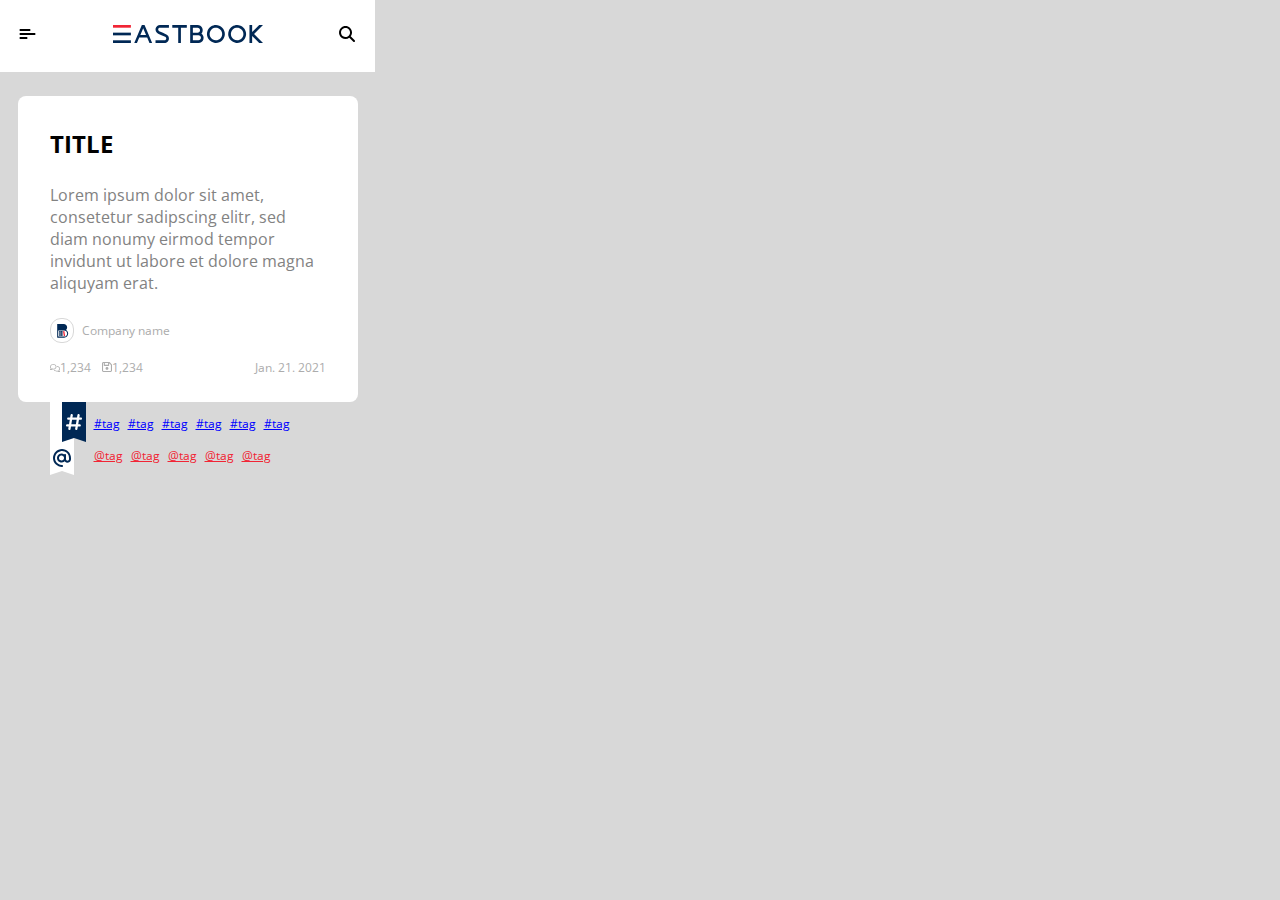
==== index.html @ 0030a7d3 "first version" ====
<!DOCTYPE html>
<html>
  <head>
    <meta charset="UTF-8" />
    <meta name="viewport" content="width=device-width, initial-scale=1.0, maximum-scale=1.0" />
    <link rel="shortcut icon" type="image/png" href="https://animaproject.s3.amazonaws.com/home/favicon.png" />
    <meta name="og:type" content="website" />
    <meta name="twitter:card" content="photo" />

    <link rel="stylesheet" type="text/css" href="css/main.css" />
    <link rel="stylesheet" type="text/css" href="css/styleguide.css" />

  </head>
    
    
  <body>
    <input type="hidden" id="anPageName" name="page" value="main-feed" />
    <div class="main-feed">
      
    <nav class="navigationbar-header">
        <a href=""><img class="ico-menu" src="img/ico-menu@2x.svg"></a>
        <a href=""><img class="logo-typo-eastbook" src="img/logo-typo-eastbook@2x.svg"></a>
        <a href=""><img class="ico-search" src="img/ico-search@2x.svg"></a>
    </nav>
        
        
      <section>
          <header>
          
          </header>
          
        <article class="feed-post">
          <h2 class="feed-post-title">TITLE</h2>
          <p class="feed-post-body">
            Lorem ipsum dolor sit amet, consetetur sadipscing elitr, sed diam nonumy eirmod tempor invidunt ut labore et
            dolore magna aliquyam erat.
          </p>
            
          <div class="feed-post-footer">
            <a href="" class="feed-post-footer-entity">
                <img src="img/logo-symbol-eastbook@2x.svg">Company name
            </a>
              <div class="feed-post-info">
                <ul>
                    <li><img src="img/count-comment@2x.svg">1,234</li>
                    <li><img src="img/count-save@2x.svg">1,234</li>
                </ul>
                <div class="post-date">Jan. 21. 2021</div>
              </div>
          </div>
        </article>
          <footer>
                <img src="img/tag-ribbon.svg" >
              <nav class="tags">
            <ul class="hashtag">
                <li><a href="">#tag</a></li>
                <li><a href="">#tag</a></li>
                <li><a href="">#tag</a></li>
                <li><a href="">#tag</a></li>
                <li><a href="">#tag</a></li>
                <li><a href="">#tag</a></li>

            </ul>
            <ul class="alphatag">
                <li><a href="">@tag</a></li>
                <li><a href="">@tag</a></li>
                <li><a href="">@tag</a></li>
                <li><a href="">@tag</a></li>
                <li><a href="">@tag</a></li>

            </ul>
            </nav>
        </footer>        
      </section>
    </div>
  </body>
</html>
---- css/main.css ----
/* screen - main-feed */
@import url("https://fonts.googleapis.com/css?family=Open+Sans:400,700");

*{
    margin: 0;
    padding: 0;
    box-sizing: border-box;
}

body{
    background-color: var(--ebk500);

}

.main-feed {
  background-color: var(--ebk500);
  display: flex;
  flex-direction: column;
  width: 375px;
}

.navigationbar-header {
    align-items: center;
    background-color: var(--white);
    display: flex;
    height: 72px;
    width: 375px;
    padding: 0 18px 0 17px;
    justify-content:space-between
}

 .main-feed section {
      display: flex;
      align-items: center;
      flex-direction: column;
      width: 375px;
     margin-bottom: 40px;
}

.main-feed .feed-post {
  background-color: var(--white);
  border-radius: 8px;
  display: flex;
  flex-direction: column;
  margin-top:24px;
  padding: 32px;
    width:340px;
}

.main-feed .feed-post-title {
  margin-bottom: 24px;
}
.main-feed .feed-post-body{
    margin-bottom: 24px;
    color: var(--ebk800);
    white-space : normal;

}

.main-feed .feed-post-footer {
    display: flex;
    flex-direction: column;
    height: 52px;
    width: 276px;
}

.main-feed .feed-post-footer-entity {
    display:flex;
    align-items: center;
    color: var(--ebk700);
    text-decoration: none;
    white-space : nowrap;
    text-overflow: ellipsis;
    font-family: Open Sans;
    font-size: 12px;
    color: var(--ebk700);
    margin-bottom: 16px;
}
.main-feed .feed-post-footer-entity img {
    border: 1px solid var(--ebk500);
    border-radius: 11px;
    margin-right:8px;
}

.main-feed .company-name {
  align-self: center;
  height: 16px;
  letter-spacing: 0;
  line-height: 16px;
  margin-left: 9px;
  min-width: 89px;
}
.feed-post-info{
    display: flex;
    justify-content: space-between;
    font-family: Open Sans;
    font-size: 12px;
    color: var(--ebk700);
}
.main-feed .feed-post-footer ul li{
    display: inline-block;
    padding-right: 8px;
}

.main-feed .count-save {
  height: 10px;
  width: 10px;
}
.main-feed section footer img {
    display: flex;
    margin-right: 8px;
    }
.main-feed section footer {
    display: flex;
    align-items: flex-start;
    width: 276px;
}
section footer ul{
    display: inline-flex;
    flex-wrap: wrap;
    margin-top: 12px;
    width: 232px;
    list-style: none;
}
section footer ul li{
    display: flex;
    text-align: left;
    padding-right: 8px;

}
---- css/styleguide.css ----
:root { 
  --black: #000000;
  --ebk500: #d8d8d8;
  --ebk700: #acacac;
  --ebk800: #828282;
  --ebred: #f12535;
  --white: #ffffff;
 
  --font-size-l: 24px;
  --font-size-m: 16px;
  --font-size-s: 12px;
 
  --font-family-open_sans: "Open Sans", Helvetica;
}

h1{
    font-family: Open Sans;
    font-weight: bold;
    font-size: 30px;
    line-height: 40px;
}

h2{
    font-family: Open Sans;
    font-weight: bold;
    font-size: 24px;
    line-height: 32px;
}
h3{
    font-family: Open Sans;
    font-weight: 600;
    font-size: 20px;
    line-height: 27px;
}
h4{
    font-family: Open Sans;
    font-weight: bold;
    font-size: 16px;
    line-height: 24px;
}
h5{
    font-family: Open Sans;
    font-size: 14px;
    line-height: 20px;
}
h6{
    font-family: Open Sans;
    font-size: 12px;
    line-height: 16px;
}
p {
    font-family: Open Sans;
    font-size: 16px;
    line-height: 22px;
    
}

.hashtag a{
    font-family: Open Sans;
    font-size: 12px;
    color: blue;
    line-height: 20px;
}
.alphatag a {
    font-family: Open Sans;
    font-size: 12px;
    color: var(--ebred);
    line-height: 20px;
}
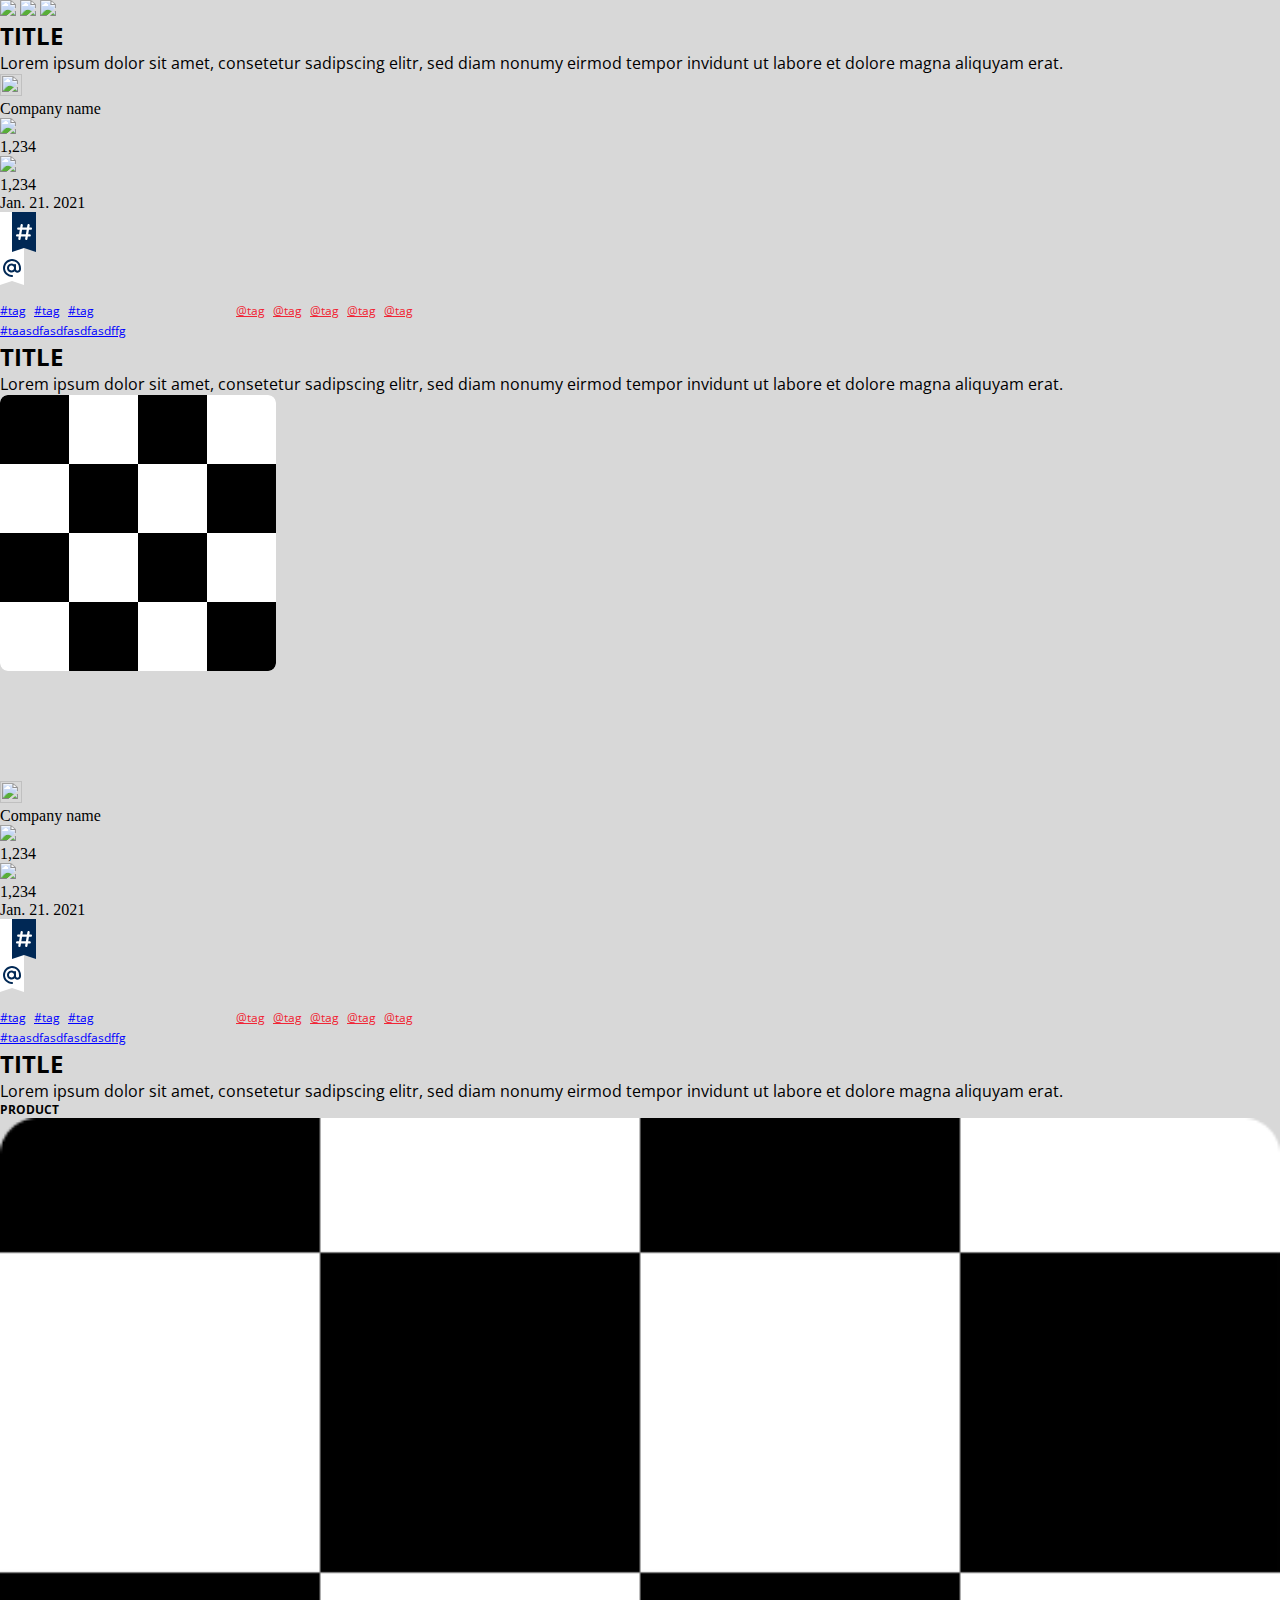
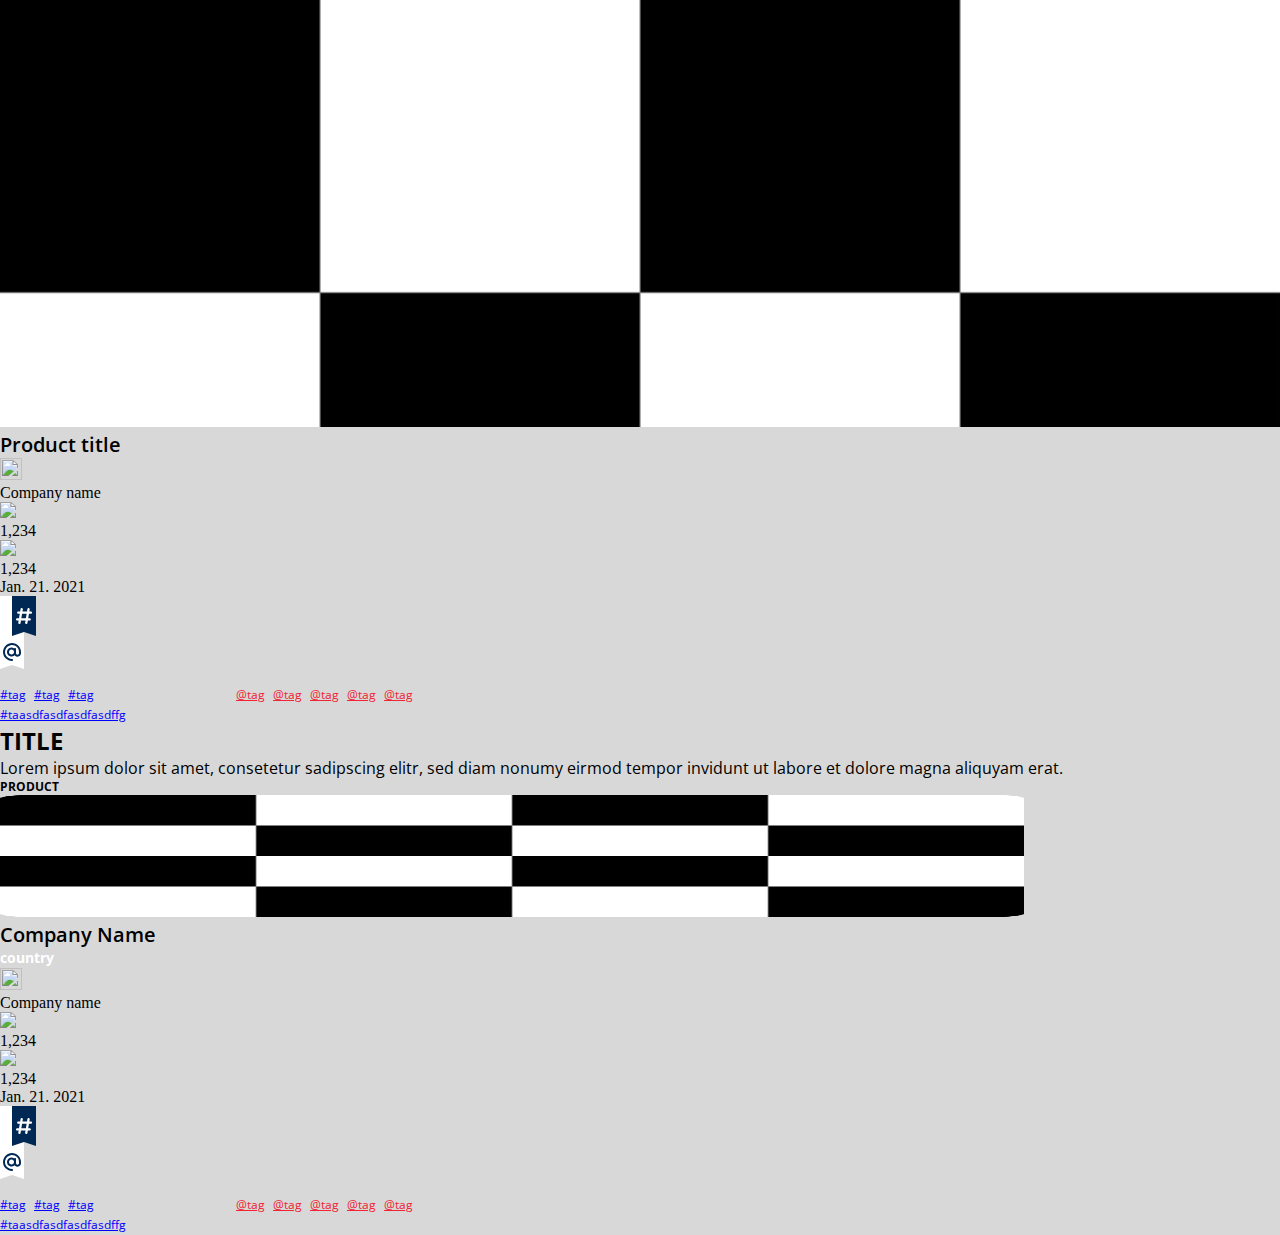
==== commit 09639a8b: "Add files via upload" ====
--- a/index.html
+++ b/index.html
@@ -1,77 +1,242 @@
 <!DOCTYPE html>
 <html>
-  <head>
-    <meta charset="UTF-8" />
-    <meta name="viewport" content="width=device-width, initial-scale=1.0, maximum-scale=1.0" />
-    <link rel="shortcut icon" type="image/png" href="https://animaproject.s3.amazonaws.com/home/favicon.png" />
-    <meta name="og:type" content="website" />
-    <meta name="twitter:card" content="photo" />
-
-    <link rel="stylesheet" type="text/css" href="css/main.css" />
-    <link rel="stylesheet" type="text/css" href="css/styleguide.css" />
-
-  </head>
-    
-    
-  <body>
-    <input type="hidden" id="anPageName" name="page" value="main-feed" />
-    <div class="main-feed">
-      
-    <nav class="navigationbar-header">
-        <a href=""><img class="ico-menu" src="img/ico-menu@2x.svg"></a>
-        <a href=""><img class="logo-typo-eastbook" src="img/logo-typo-eastbook@2x.svg"></a>
-        <a href=""><img class="ico-search" src="img/ico-search@2x.svg"></a>
-    </nav>
-        
-        
-      <section>
-          <header>
-          
-          </header>
-          
-        <article class="feed-post">
-          <h2 class="feed-post-title">TITLE</h2>
-          <p class="feed-post-body">
-            Lorem ipsum dolor sit amet, consetetur sadipscing elitr, sed diam nonumy eirmod tempor invidunt ut labore et
-            dolore magna aliquyam erat.
-          </p>
-            
-          <div class="feed-post-footer">
-            <a href="" class="feed-post-footer-entity">
-                <img src="img/logo-symbol-eastbook@2x.svg">Company name
-            </a>
-              <div class="feed-post-info">
-                <ul>
-                    <li><img src="img/count-comment@2x.svg">1,234</li>
-                    <li><img src="img/count-save@2x.svg">1,234</li>
-                </ul>
-                <div class="post-date">Jan. 21. 2021</div>
-              </div>
-          </div>
-        </article>
-          <footer>
-                <img src="img/tag-ribbon.svg" >
-              <nav class="tags">
-            <ul class="hashtag">
-                <li><a href="">#tag</a></li>
-                <li><a href="">#tag</a></li>
-                <li><a href="">#tag</a></li>
-                <li><a href="">#tag</a></li>
-                <li><a href="">#tag</a></li>
-                <li><a href="">#tag</a></li>
-
-            </ul>
-            <ul class="alphatag">
-                <li><a href="">@tag</a></li>
-                <li><a href="">@tag</a></li>
-                <li><a href="">@tag</a></li>
-                <li><a href="">@tag</a></li>
-                <li><a href="">@tag</a></li>
-
-            </ul>
-            </nav>
-        </footer>        
-      </section>
-    </div>
-  </body>
+
+<head>
+	<meta charset="UTF-8" />
+	<meta name="viewport" content="width=device-width, initial-scale=1.0, maximum-scale=1.0" />
+	<link rel="stylesheet" type="text/css" href="css/main.css" />
+	<link rel="stylesheet" type="text/css" href="css/styleguide.css" />
+
+</head>
+
+
+<body class="main_feed">
+
+	<div id="header"></div>
+
+
+	<nav class="gnb">
+		<a href=""><img class="ic_menu" src="img/ic_menu.svg"></a>
+		<a href=""><img class="logo-typo-eastbook" src="img/logo_typo_eastbook_b.svg"></a>
+		<a href=""><img class="ico-search" src="img/ic_search.svg"></a>
+	</nav>
+
+	<section>
+		<header>
+			<!--category-->
+		</header>
+
+		<article class="feed_post">
+			<h2>TITLE</h2>
+			<p class="feed_post_body">
+				Lorem ipsum dolor sit amet, consetetur sadipscing elitr, sed diam nonumy eirmod tempor invidunt ut labore et
+				dolore magna aliquyam erat.
+			</p>
+
+			<div class="author" OnClick="location.href ='http://URL주소'" style="cursor:pointer;">
+				<img src="img/logo_symbol_eastbook_b.svg" height="22px" width="22px">
+				<div>Company name</div>
+			</div>
+			<ul class="feed_post_info">
+				<li><img src="img/ic_count_comment_12px.svg" width="12px"></li>
+				<li>1,234</li>
+				<li><img src="img/ic_count_save_12px.svg" width="12px"></li>
+				<li>1,234</li>
+				<li class="post_date">Jan. 21. 2021</li>
+			</ul>
+		</article>
+
+		<footer>
+			<img src="img/tag-ribbon.svg">
+			<nav class="tags">
+				<ul class="hashtag">
+					<li><a href="">#tag</a></li>
+					<li><a href="">#tag</a></li>
+					<li><a href="">#tag</a></li>
+					<li><a href="">#taasdfasdfasdfasdffg</a></li>
+				</ul>
+				<ul class="alphatag">
+					<li><a href="">@tag</a></li>
+					<li><a href="">@tag</a></li>
+					<li><a href="">@tag</a></li>
+					<li><a href="">@tag</a></li>
+					<li><a href="">@tag</a></li>
+
+				</ul>
+			</nav>
+		</footer>
+	</section>
+
+	<section>
+		<header>
+			<!--category-->
+		</header>
+
+		<article class="feed_post">
+			<h2>TITLE</h2>
+			<p class="feed_post_body">
+				Lorem ipsum dolor sit amet, consetetur sadipscing elitr, sed diam nonumy eirmod tempor invidunt ut labore et
+				dolore magna aliquyam erat.
+			</p>
+			<div class="feed_post_img">
+				<a href=""><img class="slide_img" src="img/img_thumb@2x.png"></a>
+				<ul class="img_nav">
+					<li class="focus"></li>
+					<li class="outfocus"></li>
+					<li class="outfocus"></li>
+					<li class="outfocus"></li>
+					<li class="outfocus"></li>
+				</ul>
+			</div>
+
+			<div class="author" OnClick="location.href ='http://URL주소'" style="cursor:pointer;">
+				<img src="img/logo_symbol_eastbook_b.svg" height="22px" width="22px">
+				<div>Company name</div>
+			</div>
+			<ul class="feed_post_info">
+				<li><img src="img/ic_count_comment_12px.svg" width="12px"></li>
+				<li>1,234</li>
+				<li><img src="img/ic_count_save_12px.svg" width="12px"></li>
+				<li>1,234</li>
+				<li class="post_date">Jan. 21. 2021</li>
+			</ul>
+		</article>
+
+		<footer>
+			<img src="img/tag-ribbon.svg">
+			<nav class="tags">
+				<ul class="hashtag">
+					<li><a href="">#tag</a></li>
+					<li><a href="">#tag</a></li>
+					<li><a href="">#tag</a></li>
+					<li><a href="">#taasdfasdfasdfasdffg</a></li>
+				</ul>
+				<ul class="alphatag">
+					<li><a href="">@tag</a></li>
+					<li><a href="">@tag</a></li>
+					<li><a href="">@tag</a></li>
+					<li><a href="">@tag</a></li>
+					<li><a href="">@tag</a></li>
+
+				</ul>
+			</nav>
+		</footer>
+	</section>
+
+	<section>
+		<header>
+			<!--category-->
+		</header>
+
+		<article class="feed_post">
+			<h2>TITLE</h2>
+			<p class="feed_post_body">
+				Lorem ipsum dolor sit amet, consetetur sadipscing elitr, sed diam nonumy eirmod tempor invidunt ut labore et
+				dolore magna aliquyam erat.
+			</p>
+
+			<div class="feed_post_product">
+				<div class="label">
+					<h6>PRODUCT</h6>
+				</div>
+				<img src="img/img-thumbnails@2x.png" width="100%">
+				<div class="product_title">
+					<h3>Product title</h3>
+				</div>
+			</div>
+
+			<div class="author" OnClick="location.href ='http://URL주소'" style="cursor:pointer;">
+				<img src="img/logo_symbol_eastbook_b.svg" height="22px" width="22px">
+				<div>Company name</div>
+			</div>
+			<ul class="feed_post_info">
+				<li><img src="img/ic_count_comment_12px.svg" width="12px"></li>
+				<li>1,234</li>
+				<li><img src="img/ic_count_save_12px.svg" width="12px"></li>
+				<li>1,234</li>
+				<li class="post_date">Jan. 21. 2021</li>
+			</ul>
+		</article>
+
+		<footer>
+			<img src="img/tag-ribbon.svg">
+			<nav class="tags">
+				<ul class="hashtag">
+					<li><a href="">#tag</a></li>
+					<li><a href="">#tag</a></li>
+					<li><a href="">#tag</a></li>
+					<li><a href="">#taasdfasdfasdfasdffg</a></li>
+				</ul>
+				<ul class="alphatag">
+					<li><a href="">@tag</a></li>
+					<li><a href="">@tag</a></li>
+					<li><a href="">@tag</a></li>
+					<li><a href="">@tag</a></li>
+					<li><a href="">@tag</a></li>
+
+				</ul>
+			</nav>
+		</footer>
+	</section>
+
+	<section>
+		<header>
+			<!--category-->
+		</header>
+
+		<article class="feed_post">
+			<h2>TITLE</h2>
+			<p class="feed_post_body">
+				Lorem ipsum dolor sit amet, consetetur sadipscing elitr, sed diam nonumy eirmod tempor invidunt ut labore et
+				dolore magna aliquyam erat.
+			</p>
+
+			<div class="feed_post_entity">
+				<div class="label">
+					<h6>PRODUCT</h6>
+				</div>
+				<div class="entity_logo"><img src="img/img_thumb@2x.png" width="80%" height="122px"></div>
+				<div class="entity_title">
+					<h3>Company Name</h3>
+					<h5 style="color: white">country</h5>
+				</div>
+			</div>
+
+			<div class="author" OnClick="location.href ='http://URL주소'" style="cursor:pointer;">
+				<img src="img/logo_symbol_eastbook_b.svg" height="22px" width="22px">
+				<div>Company name</div>
+			</div>
+			<ul class="feed_post_info">
+				<li><img src="img/ic_count_comment_12px.svg" width="12px"></li>
+				<li>1,234</li>
+				<li><img src="img/ic_count_save_12px.svg" width="12px"></li>
+				<li>1,234</li>
+				<li class="post_date">Jan. 21. 2021</li>
+			</ul>
+		</article>
+
+		<footer>
+			<img src="img/tag-ribbon.svg">
+			<nav class="tags">
+				<ul class="hashtag">
+					<li><a href="">#tag</a></li>
+					<li><a href="">#tag</a></li>
+					<li><a href="">#tag</a></li>
+					<li><a href="">#taasdfasdfasdfasdffg</a></li>
+				</ul>
+				<ul class="alphatag">
+					<li><a href="">@tag</a></li>
+					<li><a href="">@tag</a></li>
+					<li><a href="">@tag</a></li>
+					<li><a href="">@tag</a></li>
+					<li><a href="">@tag</a></li>
+
+				</ul>
+			</nav>
+		</footer>
+	</section>
+
+
+</body>
+
 </html>
--- a/css/main.css
+++ b/css/main.css
@@ -56,6 +56,103 @@
     white-space : normal;
 
 }
+
+.feed-post-img{
+      margin-bottom: 24px;
+    
+}
+.slide_img {
+      height: 276px;
+      object-fit: cover;
+      width: 276px;
+    border: 1px var(--ebk300) solid;
+    border-radius: 8px;
+}
+
+
+.img_nav{
+      margin: 8px auto;   
+}
+
+.feed-post-img ul {
+      border-radius: 2px;
+      height: 4px;
+      display: flex;
+      align-items: center;
+      width: 56px;
+}
+
+.feed-post-img ul li{
+      list-style: none;    
+}
+
+.ellipse-20 {
+  background-color: var(--ebblue);
+  border-radius: 4px;
+  height: 8px;
+  width: 8px;
+}
+
+.ellipse-2 {
+  background-color: var(--ebk300);
+  border-radius: 2px;
+  height: 4px;
+  margin-left: 8px;
+  margin-top: 2px;
+  width: 4px;
+}
+
+.label_product {
+  background-color: var(--ebred);
+  border-radius: 4px;
+  position: absolute;     
+  height: 16px;
+  width: 72px;
+  top:16px;
+  left: 16px;
+}
+.label_product h6{
+    color:white;
+}
+
+.label_company {
+  background-color: var(--ebred);
+  border-radius: 4px;
+  position: absolute;     
+  height: 16px;
+  width: 72px;
+  top:16px;
+  left: 16px;
+}
+.label_company h6{
+    color:white;
+}
+
+table{
+    border: 1px var(--ebk300) solid;
+    border-radius: 8px;
+    width: 276px;
+    border-spacing: 0;  
+    margin-bottom: 24px;
+}
+
+th{
+    height: 196px;
+    position: relative;
+}
+td{
+    background-color: var(--ebblue);
+    border-radius: 0 0 8px 8px;
+    height:75px;
+    padding: 0px 8px;
+}
+td h3{
+    color:white;
+    line-height: normal;
+} 
+td h5{
+    color:var(--ebk500);  
+} 
 
 .main-feed .feed-post-footer {
     display: flex;
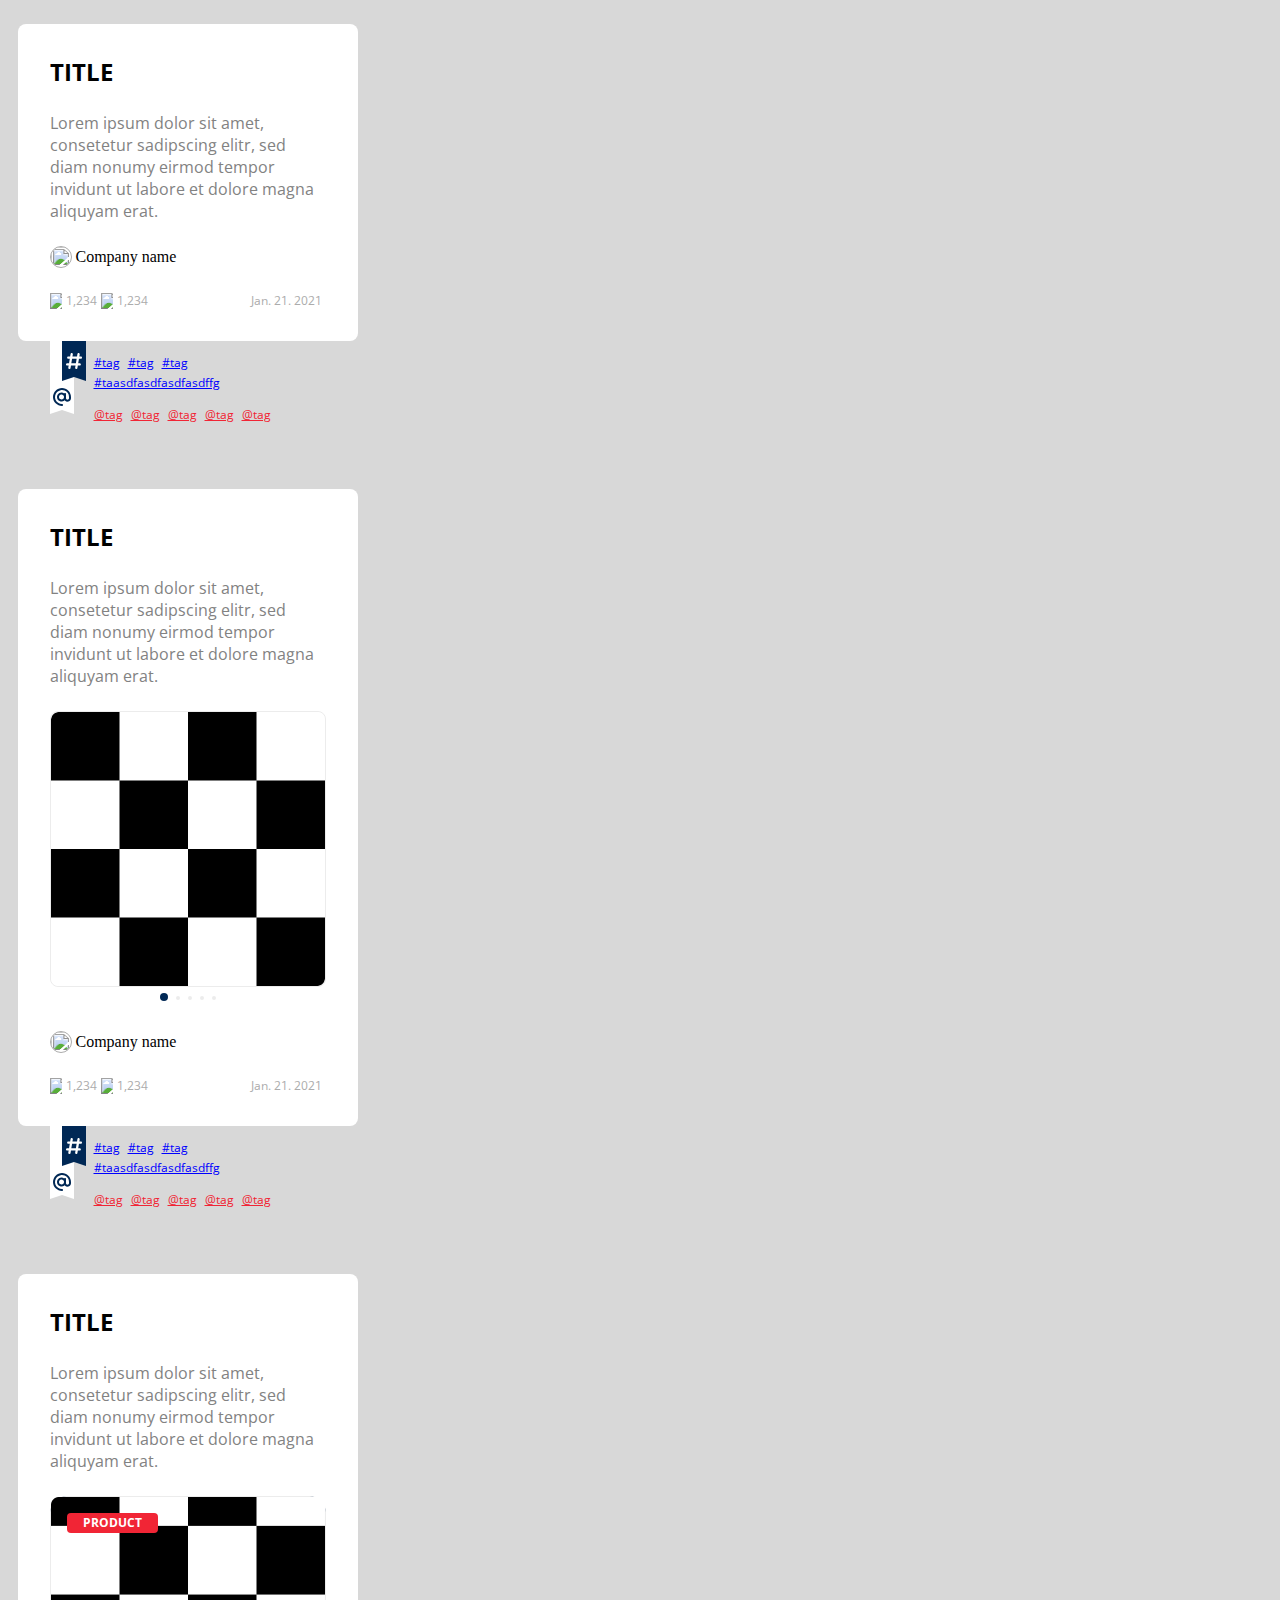
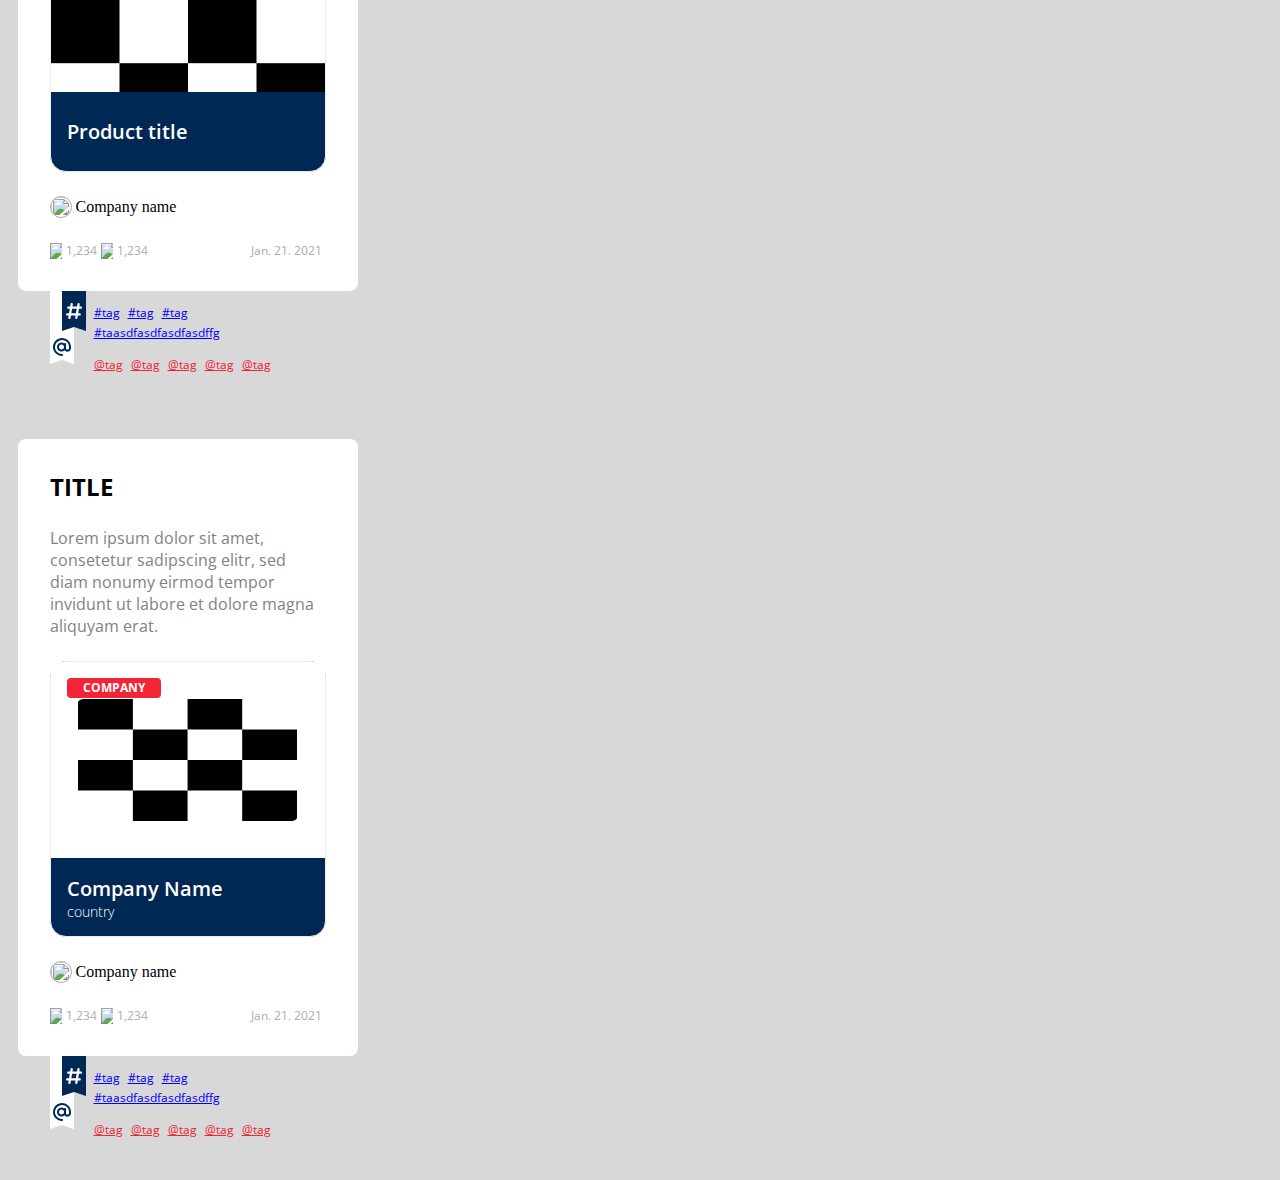
==== commit d87280f5: "Add files via upload" ====
--- a/index.html
+++ b/index.html
@@ -6,20 +6,15 @@
 	<meta name="viewport" content="width=device-width, initial-scale=1.0, maximum-scale=1.0" />
 	<link rel="stylesheet" type="text/css" href="css/main.css" />
 	<link rel="stylesheet" type="text/css" href="css/styleguide.css" />
-
+	<link rel="gnb" type="text/css" href="gnb.html"/>
 </head>
 
 
 <body class="main_feed">
 
+
 	<div id="header"></div>
 
-
-	<nav class="gnb">
-		<a href=""><img class="ic_menu" src="img/ic_menu.svg"></a>
-		<a href=""><img class="logo-typo-eastbook" src="img/logo_typo_eastbook_b.svg"></a>
-		<a href=""><img class="ico-search" src="img/ic_search.svg"></a>
-	</nav>
 
 	<section>
 		<header>
@@ -193,7 +188,7 @@
 
 			<div class="feed_post_entity">
 				<div class="label">
-					<h6>PRODUCT</h6>
+					<h6>COMPANY</h6>
 				</div>
 				<div class="entity_logo"><img src="img/img_thumb@2x.png" width="80%" height="122px"></div>
 				<div class="entity_title">
--- a/css/main.css
+++ b/css/main.css
@@ -1,229 +1,195 @@
 /* screen - main-feed */
 @import url("https://fonts.googleapis.com/css?family=Open+Sans:400,700");
 
-*{
-    margin: 0;
-    padding: 0;
-    box-sizing: border-box;
+* {
+	margin: 0;
+	padding: 0;
+	box-sizing: border-box;
 }
 
-body{
-    background-color: var(--ebk500);
+
+.main_feed {
+	background-color: var(--ebk500);
+	display: flex;
+	flex-direction: column;
+	width: 375px;
+}
+
+
+
+section {
+	display: flex;
+	align-items: center;
+	flex-direction: column;
+	width: 375px;
+	margin-bottom: 40px;
+}
+
+.feed_post {
+	background-color: var(--white);
+	border-radius: 8px;
+	display: flex;
+	flex-direction: column;
+	margin-top: 24px;
+	padding: 32px;
+	width: 340px;
+}
+
+article > * {
+	margin-bottom: 24px;
+}
+
+.feed_post_body {
+	color: var(--ebk800);
+	white-space: normal;
+}
+
+.author {
+	display: flex;
+	align-items: center;
+}
+
+.author img {
+	border: 1px var(--ebk700) solid;
+	border-radius: 16px;
+	margin: 0 4px 0 0;
+}
+
+.feed_post_info {
+	display: flex;
+	list-style: none;
+	font-family: Open Sans;
+	font-size: 12px;
+	color: var(--ebk700);
+	margin-bottom: 0px;
+}
+
+.feed_post_info li {
+	display: flex;
+	align-items: center;
+	margin-right: 4px;
 
 }
 
-.main-feed {
-  background-color: var(--ebk500);
-  display: flex;
-  flex-direction: column;
-  width: 375px;
+.post_date {
+	margin-left: auto;
 }
 
-.navigationbar-header {
-    align-items: center;
-    background-color: var(--white);
-    display: flex;
-    height: 72px;
-    width: 375px;
-    padding: 0 18px 0 17px;
-    justify-content:space-between
+section footer {
+	display: flex;
+	width: 276px;
+	align-items: flex-start;
 }
 
- .main-feed section {
-      display: flex;
-      align-items: center;
-      flex-direction: column;
-      width: 375px;
-     margin-bottom: 40px;
+section footer ul li {
+	padding-right: 8px;
+	display: flex;
+	align-items: center;
+	padding-right: 8px;
 }
 
-.main-feed .feed-post {
-  background-color: var(--white);
-  border-radius: 8px;
-  display: flex;
-  flex-direction: column;
-  margin-top:24px;
-  padding: 32px;
-    width:340px;
+section footer img {
+	margin-right: 8px;
 }
 
-.main-feed .feed-post-title {
-  margin-bottom: 24px;
-}
-.main-feed .feed-post-body{
-    margin-bottom: 24px;
-    color: var(--ebk800);
-    white-space : normal;
-
-}
-
-.feed-post-img{
-      margin-bottom: 24px;
-    
-}
-.slide_img {
-      height: 276px;
-      object-fit: cover;
-      width: 276px;
-    border: 1px var(--ebk300) solid;
-    border-radius: 8px;
+section footer ul {
+	display: inline-flex;
+	flex-wrap: wrap;
+	margin-top: 12px;
+	width: 232px;
+	list-style: none;
 }
 
 
-.img_nav{
-      margin: 8px auto;   
-}
-
-.feed-post-img ul {
-      border-radius: 2px;
-      height: 4px;
-      display: flex;
-      align-items: center;
-      width: 56px;
-}
-
-.feed-post-img ul li{
-      list-style: none;    
-}
-
-.ellipse-20 {
-  background-color: var(--ebblue);
-  border-radius: 4px;
-  height: 8px;
-  width: 8px;
-}
-
-.ellipse-2 {
-  background-color: var(--ebk300);
-  border-radius: 2px;
-  height: 4px;
-  margin-left: 8px;
-  margin-top: 2px;
-  width: 4px;
-}
-
-.label_product {
-  background-color: var(--ebred);
-  border-radius: 4px;
-  position: absolute;     
-  height: 16px;
-  width: 72px;
-  top:16px;
-  left: 16px;
-}
-.label_product h6{
-    color:white;
-}
-
-.label_company {
-  background-color: var(--ebred);
-  border-radius: 4px;
-  position: absolute;     
-  height: 16px;
-  width: 72px;
-  top:16px;
-  left: 16px;
-}
-.label_company h6{
-    color:white;
-}
-
-table{
-    border: 1px var(--ebk300) solid;
-    border-radius: 8px;
-    width: 276px;
-    border-spacing: 0;  
-    margin-bottom: 24px;
-}
-
-th{
-    height: 196px;
-    position: relative;
-}
-td{
-    background-color: var(--ebblue);
-    border-radius: 0 0 8px 8px;
-    height:75px;
-    padding: 0px 8px;
-}
-td h3{
-    color:white;
-    line-height: normal;
-} 
-td h5{
-    color:var(--ebk500);  
-} 
-
-.main-feed .feed-post-footer {
-    display: flex;
-    flex-direction: column;
-    height: 52px;
-    width: 276px;
-}
-
-.main-feed .feed-post-footer-entity {
-    display:flex;
-    align-items: center;
-    color: var(--ebk700);
-    text-decoration: none;
-    white-space : nowrap;
-    text-overflow: ellipsis;
-    font-family: Open Sans;
-    font-size: 12px;
-    color: var(--ebk700);
-    margin-bottom: 16px;
-}
-.main-feed .feed-post-footer-entity img {
-    border: 1px solid var(--ebk500);
-    border-radius: 11px;
-    margin-right:8px;
-}
-
-.main-feed .company-name {
-  align-self: center;
-  height: 16px;
-  letter-spacing: 0;
-  line-height: 16px;
-  margin-left: 9px;
-  min-width: 89px;
-}
-.feed-post-info{
-    display: flex;
-    justify-content: space-between;
-    font-family: Open Sans;
-    font-size: 12px;
-    color: var(--ebk700);
-}
-.main-feed .feed-post-footer ul li{
-    display: inline-block;
-    padding-right: 8px;
-}
-
-.main-feed .count-save {
-  height: 10px;
-  width: 10px;
-}
-.main-feed section footer img {
-    display: flex;
-    margin-right: 8px;
-    }
-.main-feed section footer {
-    display: flex;
-    align-items: flex-start;
-    width: 276px;
-}
-section footer ul{
-    display: inline-flex;
-    flex-wrap: wrap;
-    margin-top: 12px;
-    width: 232px;
-    list-style: none;
-}
-section footer ul li{
-    display: flex;
-    text-align: left;
-    padding-right: 8px;
-
+feed-post-footer-entity img {
+	border: 1px solid var(--ebk500);
+	border-radius: 11px;
+	margin-right: 8px;
 }
 
 
+.slide_img {
+	display: block;
+	height: 276px;
+	object-fit: cover;
+	width: 276px;
+	border: 1px var(--ebk300) solid;
+	border-radius: 8px;
+}
+
+
+.img_nav {
+	margin: 8px auto;
+}
+
+.feed_post_img ul {
+	border-radius: 2px;
+	height: 4px;
+	display: flex;
+	align-items: center;
+	width: 56px;
+	list-style: none;
+}
+
+.focus {
+	background-color: var(--ebblue);
+	border-radius: 4px;
+	height: 8px;
+	width: 8px;
+}
+
+.outfocus {
+	background-color: var(--ebk300);
+	border-radius: 2px;
+	height: 4px;
+	margin-left: 8px;
+	margin-top: 2px;
+	width: 4px;
+}
+
+
+
+.label {
+	background-color: var(--ebred);
+	border-radius: 4px;
+	position: absolute;
+	padding: 2px 16px;
+	top: 16px;
+	left: 16px;
+	color: white;
+	text-align: center;
+}
+
+.feed_post_product,
+.feed_post_entity {
+	width: 276px;
+	height: 276px;
+	border-radius: 16px;
+	border: 1px solid var(--ebk300);
+	background-color: var(--ebblue);
+	position: relative;
+}
+.feed_post_product img{
+	display: block;
+}
+
+.feed_post_product .product_title,
+.entity_title {
+	display: table-cell;
+	height: 80px;
+	width: 276px;
+	vertical-align: middle;
+	color: white;
+	padding: 16px;
+}
+
+.entity_logo {
+	display: flex;
+	background-color: white;
+	height: 196px;
+}
+
+.entity_logo > img {
+	margin: auto;
+
+
--- a/css/styleguide.css
+++ b/css/styleguide.css
@@ -1,69 +1,77 @@
-:root { 
-  --black: #000000;
-  --ebk500: #d8d8d8;
-  --ebk700: #acacac;
-  --ebk800: #828282;
-  --ebred: #f12535;
-  --white: #ffffff;
- 
-  --font-size-l: 24px;
-  --font-size-m: 16px;
-  --font-size-s: 12px;
- 
-  --font-family-open_sans: "Open Sans", Helvetica;
+:root {
+	--black: #000000;
+	--ebk500: #d8d8d8;
+	--ebk700: #acacac;
+	--ebk800: #828282;
+	--ebk300: #ECECEC;
+	--ebred: #f12535;
+	--ebblue: #002855;
+	--white: #ffffff;
+
+	--font-size-l: 24px;
+	--font-size-m: 16px;
+	--font-size-s: 12px;
+
+	--font-family-open_sans: "Open Sans", Helvetica;
 }
 
-h1{
-    font-family: Open Sans;
-    font-weight: bold;
-    font-size: 30px;
-    line-height: 40px;
+h1 {
+	font-family: Open Sans;
+	font-weight: bold;
+	font-size: 30px;
+	line-height: 40px;
 }
 
-h2{
-    font-family: Open Sans;
-    font-weight: bold;
-    font-size: 24px;
-    line-height: 32px;
-}
-h3{
-    font-family: Open Sans;
-    font-weight: 600;
-    font-size: 20px;
-    line-height: 27px;
-}
-h4{
-    font-family: Open Sans;
-    font-weight: bold;
-    font-size: 16px;
-    line-height: 24px;
-}
-h5{
-    font-family: Open Sans;
-    font-size: 14px;
-    line-height: 20px;
-}
-h6{
-    font-family: Open Sans;
-    font-size: 12px;
-    line-height: 16px;
-}
-p {
-    font-family: Open Sans;
-    font-size: 16px;
-    line-height: 22px;
-    
+h2 {
+	font-family: Open Sans;
+	font-weight: bold;
+	font-size: 24px;
+	line-height: 32px;
 }
 
-.hashtag a{
-    font-family: Open Sans;
-    font-size: 12px;
-    color: blue;
-    line-height: 20px;
+h3 {
+	font-family: Open Sans;
+	font-weight: 600;
+	font-size: 20px;
 }
+
+h4 {
+	font-family: Open Sans;
+	font-weight: bold;
+	font-size: 16px;
+	line-height: 24px;
+}
+
+h5 {
+	font-family: Open Sans;
+	font-weight: 300;
+	font-size: 14px;
+	line-height: 20px;
+}
+
+h6 {
+	font-family: Open Sans;
+	font-size: 12px;
+	line-height: 16px;
+}
+
+p {
+	font-family: Open Sans;
+	font-size: 16px;
+	line-height: 22px;
+
+}
+
+.hashtag a {
+	font-family: Open Sans;
+	font-size: 12px;
+	color: blue;
+	line-height: 20px;
+}
+
 .alphatag a {
-    font-family: Open Sans;
-    font-size: 12px;
-    color: var(--ebred);
-    line-height: 20px;
-}+	font-family: Open Sans;
+	font-size: 12px;
+	color: var(--ebred);
+	line-height: 20px;
+}
